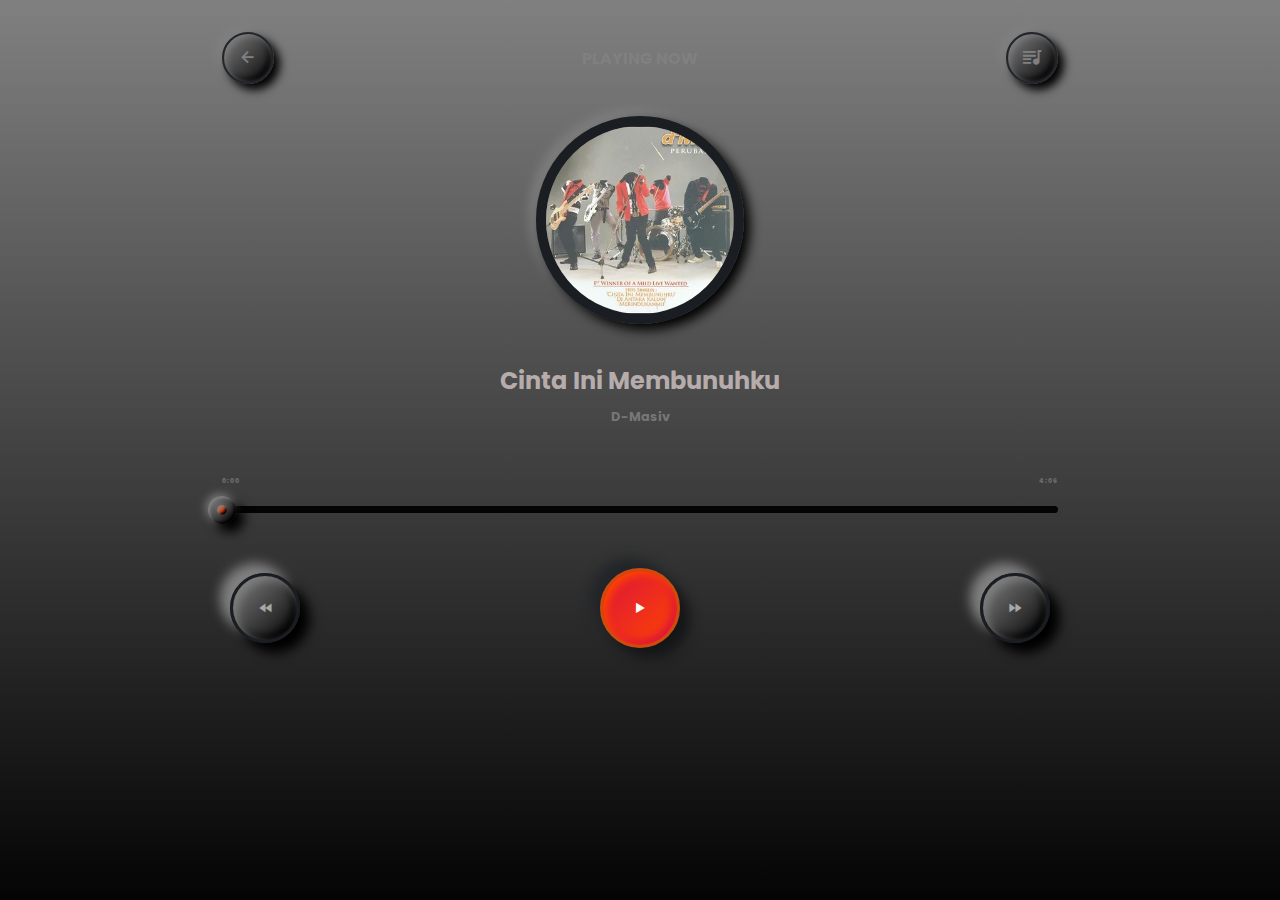
==== index.html @ 3b3ee55f "upload projek web music dengan html css dan js" ====
<!DOCTYPE html>
<html lang="en">
  <head>
    <meta charset="UTF-8" />
    <meta name="viewport" content="width=device-width, initial-scale=1.0" />
    <!-- main css -->
    <link rel="stylesheet" href="assets/css/style.css" />
    <!-- boxicons -->
    <link href="https://unpkg.com/boxicons@2.1.4/css/boxicons.min.css" rel="stylesheet" />
    <title>Web Music Player</title>
  </head>
  <body>
    <div class="wrapper">
      <header>
        <button class="hdbtn">
          <i class="bx bx-left-arrow-alt"></i>
        </button>
        <h3 class="p-now">Playing Now</h3>
        <button class="hdbtn">
          <i class="bx bxs-playlist"></i>
        </button>
      </header>
      <div class="player">
        <div class="img-area">
          <img src="assets/img/icon.png" alt="" />
        </div>
        <div class="song-details">
          <h1 class="name">Indra</h1>
          <h3 class="artist">Code</h3>
        </div>
        <div class="audioControl">
          <div class="song-timer">
            <span class="current-time">0:00</span>
            <span class="max-duration">0:00</span>
          </div>
          <div class="progress-area">
            <div class="progress-bar">
              <audio src="assets/sounds/music-1.mp3" id="main-audio"></audio>
            </div>
          </div>
        </div>
        <div class="controls">
          <button class="btn" id="preview"><i class="bx bx-rewind"></i></button>
          <button class="play-pause btn"><i class="bx bx-play"></i></button>
          <button class="btn" id="next"><i class="bx bx-fast-forward"></i></button>
        </div>
      </div>
    </div>
    <script src="assets/js/music-list.js"></script>
    <script src="assets/js/main.js"></script>
  </body>
</html>
---- assets/css/style.css ----
@import url("https://fonts.googleapis.com/css2?family=League+Spartan&family=Montserrat&family=Poppins:wght@400;500;600&family=Roboto+Slab&family=Ubuntu:wght@400;500;700&display=swap");
:root {
  /* background */
  --bg-01: linear-gradient(180deg, grey 0%, #040404 100%);
  --bg-02: linear-gradient(135deg, grey, #040404);
  --bg-03: linear-gradient(135deg, grey, #040404);
  --bg-04: #040404;

  --border-01: #22262a;
  --border-02: #1a1d21;

  /* box-shadow */
  --box-shadow1: 6px 6px 10px black, -6px -6px 10px grey, inset 2px 2px 6px grey, inset -3px -3px 6px black;
  --box-shadow2: -6px -6px 10px black, 6px 6px 10px grey, inset 2px 2px 6px grey, inset -3px -3px 6px black;
  --box-shadow3: 6px 6px 12px black, -6px -6px 12px grey;
  --box-shadow4: inset 2px 2px 3px 2px rgba(167, 169, 171, 0.2), inset -1px -1px 0px grey;
  --box-shadow5: 8px 8px 12px black, -2px -2px 10px grey, inset 2px 2px 3px grey, inset -2px -2px 3px black;
  --box-shadow6: 10px 10px 12px black, -10px -10px 12px grey, inset 4px 4px 8px grey, inset -4px -4px 8px black;
  --box-shadow7: 10px 10px 12px black, -10px -10px 12px grey, inset -4px -4px 8px grey, inset 4px 4px 8px black;
}

* {
  margin: 0;
  padding: 0;
  box-sizing: border-box;
  font-family: "Poppins", sans-serif;
}

body {
  font-family: "Poppins", sans-serif;
  background: var(--bg-01);
}
.wrapper {
  max-width: 900px;
  height: 100vh;
  text-align: center;
  padding: 2rem;
  margin: 0 auto;
  overflow: hidden;
}
header,
.song-timer,
.controls {
  display: flex;
  align-items: center;
  justify-content: space-between;
  text-align: center;
}
header .hdbtn {
  background: var(--bg-02);
  border: 2px solid var(--border-01);
  box-shadow: var(--box-shadow1);
  width: 52px;
  height: 52px;
  line-height: 52px;
  color: grey;
  font-size: 22px;
  border-radius: 50%;
  transition: all 0.3s ease;
}
.hdbtn:active {
  box-shadow: var(--box-shadow2);
}

header h3 {
  text-transform: uppercase;
  font-size: 1rem;
  color: grey;
}
.player {
  margin-top: 2rem;
}
img {
  width: 13rem;
  height: 13rem;
  margin-bottom: 2rem;
  object-fit: cover;
  border: 10px solid var(--border-02);
  border-radius: 50%;
  box-shadow: var(--box-shadow3);
}
.name {
  color: #c2b7b7ec;
  font-size: 1.5rem;
  text-transform: capitalize;
}
.artist {
  color: #808080de;
  font-size: 0.8rem;
  text-transform: capitalize;
  padding: 10px 0 20px 0;
}
.audioControl {
  margin: 30px 0 30px 0;
}
.song-timer {
  margin-bottom: 20px;
}
.song-timer span {
  font-size: 0.4rem;
  color: #6b6b6b;
  font-weight: 800;
  user-select: none;
}
.progress-area {
  height: 7px;
  width: 100%;
  margin-top: 15px;
  border-radius: 50px;
  background: var(--bg-04);
}

.progress-area .progress-bar {
  height: inherit;
  width: 0%;
  position: relative;
  border-radius: inherit;
  background: linear-gradient(90deg, crimson 0%, orange 80%);
  box-shadow: var(--box-shadow4);
}

.progress-bar::before {
  content: "";
  position: absolute;
  background: var(--bg-02);
  box-shadow: var(--box-shadow5);
  border-radius: 50%;
  top: 50%;
  right: -14px;
  z-index: 2;
  width: 28px;
  height: 28px;
  outline: none;
  border: none;
  pointer-events: none;
  transform: translateY(-50%);
  transition: all 0.2s ease;
}
.progress-bar::after {
  content: "";
  position: absolute;
  background: #ff4400e8;
  box-shadow: var(--box-shadow5);
  border-radius: 50%;
  top: 50%;
  right: -5px;
  z-index: 2;
  width: 10px;
  height: 10px;
  outline: none;
  border: none;
  pointer-events: none;
  transform: translateY(-50%);
  transition: all 0.2s ease;
}

.controls {
  margin: 55px 8px 5px 8px;
}
.btn {
  width: 70px;
  height: 70px;
  border-radius: 50%;
  border: 3px solid var(--border-02);
  transition: all 0.2s ease;
  background: var(--bg-03);
  box-shadow: var(--box-shadow6);
}

.btn:active {
  box-shadow: var(--box-shadow7);
}

.controls i {
  font-size: 1.3rem;
  user-select: none;
  color: #a7a9a7;
  display: flex;
  cursor: pointer;
  align-items: center;
  justify-content: center;
}
.controls .play-pause {
  width: 80px;
  height: 80px;
  display: flex;
  cursor: pointer;
  align-items: center;
  justify-content: center;
  border-radius: 50%;
}
.play-pause i {
  text-align: center;
  color: #fff;
}
.play-pause {
  border: 3px solid #ce4b0e;
  background: linear-gradient(135deg, crimson, orangered);
  box-shadow: 10px 10px 12px #151618, -10px -10px 12px #222529, inset 4px 4px 8px orangered, inset -4px -4px 8px crimson;
}
.play-pause:active {
  box-shadow: 10px 10px 12px #151618, -10px -10px 12px #222529, inset -10px -10px 8px orangered, inset 10px 10px 8px crimson;
}

.rotate {
  animation: rotation 8s infinite linear;
  transform-origin: center;
}

@keyframes rotation {
  from {
    transform: rotate(0);
  }
  to {
    transform: rotate(360deg);
  }
}
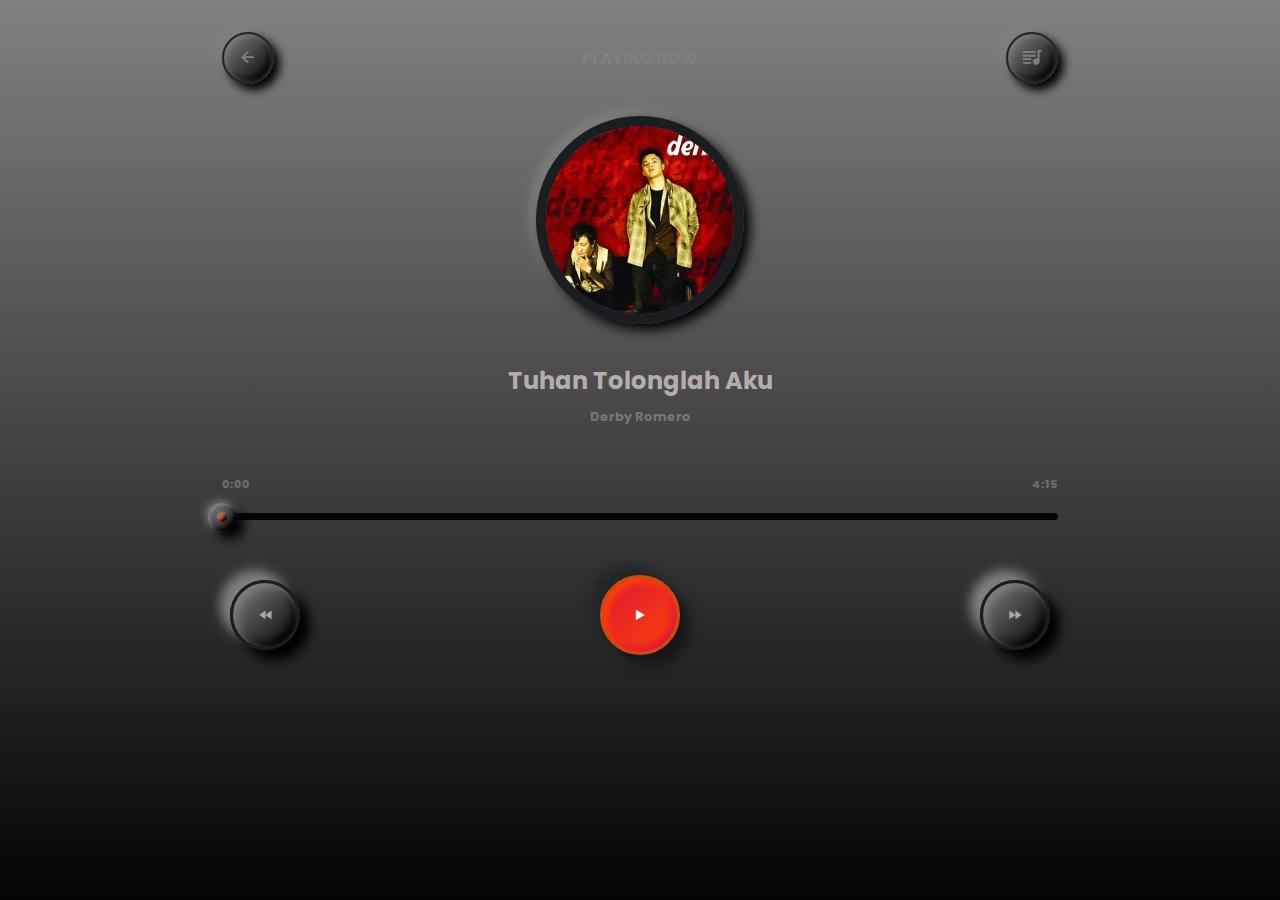
==== commit cf5475dd: "add music" ====
--- a/index.html
+++ b/index.html
@@ -30,8 +30,8 @@
         </div>
         <div class="audioControl">
           <div class="song-timer">
-            <span class="current-time">0:00</span>
-            <span class="max-duration">0:00</span>
+            <span class="current-time">00:00</span>
+            <span class="max-duration">00:00</span>
           </div>
           <div class="progress-area">
             <div class="progress-bar">
--- a/assets/css/style.css
+++ b/assets/css/style.css
@@ -97,7 +97,7 @@
   margin-bottom: 20px;
 }
 .song-timer span {
-  font-size: 0.4rem;
+  font-size: 0.7rem;
   color: #6b6b6b;
   font-weight: 800;
   user-select: none;
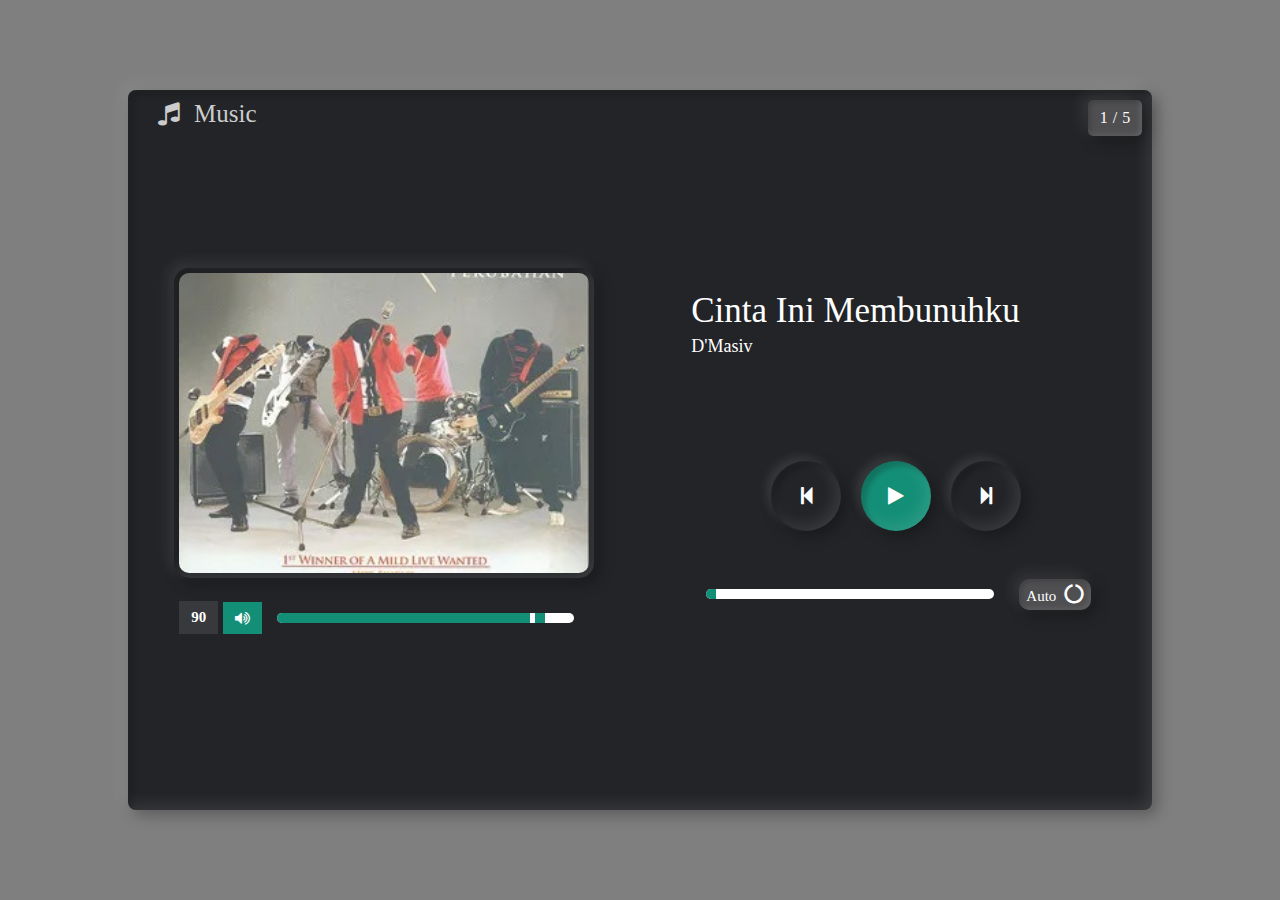
==== commit a8da2f23: "update code web music player" ====
--- a/index.html
+++ b/index.html
@@ -1,52 +1,66 @@
 <!DOCTYPE html>
-<html lang="en">
-  <head>
-    <meta charset="UTF-8" />
-    <meta name="viewport" content="width=device-width, initial-scale=1.0" />
-    <!-- main css -->
-    <link rel="stylesheet" href="assets/css/style.css" />
-    <!-- boxicons -->
-    <link href="https://unpkg.com/boxicons@2.1.4/css/boxicons.min.css" rel="stylesheet" />
-    <title>Web Music Player</title>
-  </head>
-  <body>
-    <div class="wrapper">
-      <header>
-        <button class="hdbtn">
-          <i class="bx bx-left-arrow-alt"></i>
-        </button>
-        <h3 class="p-now">Playing Now</h3>
-        <button class="hdbtn">
-          <i class="bx bxs-playlist"></i>
-        </button>
-      </header>
-      <div class="player">
-        <div class="img-area">
-          <img src="assets/img/icon.png" alt="" />
+<html>
+<head>
+	<title>Web Music player</title>
+    <meta name="viewport" content="width=device-width, initial-scale=1.0">
+	  <link rel="stylesheet" href="https://cdnjs.cloudflare.com/ajax/libs/font-awesome/4.7.0/css/font-awesome.min.css">
+    <link rel="stylesheet" type="text/css" href="assets/css/style.css">
+</head>
+
+<body>
+
+  <div class="main">
+  	<p id="logo"><i class="fa fa-music"></i>Music</p>
+    
+        <!-- show_song_number -->
+        <div class="show_song_no">
+          <p id="present">1</p>
+          <p>/</p>
+          <p id="total">5</p>
         </div>
-        <div class="song-details">
-          <h1 class="name">Indra</h1>
-          <h3 class="artist">Code</h3>
+
+
+    <!--- left part --->
+     <div class="left">
+
+      <!--- song img --->
+      <img id="track_image">
+         <div class="volume">
+            <p id="volume_show">90</p>
+            <i class="fa fa-volume-up" aria-hidden="true" onclick="mute_sound()" id="volume_icon"></i>
+            <input type="range" min="0" max="100" value="90" onchange="volume_change()" id="volume">  
+         </div>
+
+     </div>
+ 
+     <!--- right part --->
+  	 <div class="right">
+       <!--- song title & artist name --->
+       <div class="song_detail">
+           <p id="title">title.mp3</p>
+           <p id="artist">Artist name</p>
+       </div>
+
+      <!--- middle part --->
+  	 	<div class="middle">
+  	       <button onclick="previous_song()" id="pre"><i class="fa fa-step-backward" aria-hidden="true"></i></button>
+      	   <button onclick="justplay()" id="play"><i class="fa fa-play" aria-hidden="true"></i></button>
+  	       <button onclick="next_song()" id="next"><i class="fa fa-step-forward" aria-hidden="true"></i></button>
+  	   </div>
+
+       <!--- song duration part --->
+        <div class="duration">
+           <input type="range" min="0" max="100" value="0" id="duration_slider" onchange="change_duration()">
+           <button id="auto" onclick="autoplay_switch()">Auto &nbsp;<i class="fa fa-circle-o-notch" aria-hidden="true"></i></button>
         </div>
-        <div class="audioControl">
-          <div class="song-timer">
-            <span class="current-time">00:00</span>
-            <span class="max-duration">00:00</span>
-          </div>
-          <div class="progress-area">
-            <div class="progress-bar">
-              <audio src="assets/sounds/music-1.mp3" id="main-audio"></audio>
-            </div>
-          </div>
-        </div>
-        <div class="controls">
-          <button class="btn" id="preview"><i class="bx bx-rewind"></i></button>
-          <button class="play-pause btn"><i class="bx bx-play"></i></button>
-          <button class="btn" id="next"><i class="bx bx-fast-forward"></i></button>
-        </div>
-      </div>
-    </div>
-    <script src="assets/js/music-list.js"></script>
-    <script src="assets/js/main.js"></script>
-  </body>
-</html>
+           
+  	</div>
+
+
+  </div>
+   
+  <!--- Add javascript file --->
+  <script src="assets//js/main.js"></script>
+
+</body>
+</html>--- a/assets/css/style.css
+++ b/assets/css/style.css
@@ -1,217 +1,301 @@
-@import url("https://fonts.googleapis.com/css2?family=League+Spartan&family=Montserrat&family=Poppins:wght@400;500;600&family=Roboto+Slab&family=Ubuntu:wght@400;500;700&display=swap");
-:root {
-  /* background */
-  --bg-01: linear-gradient(180deg, grey 0%, #040404 100%);
-  --bg-02: linear-gradient(135deg, grey, #040404);
-  --bg-03: linear-gradient(135deg, grey, #040404);
-  --bg-04: #040404;
-
-  --border-01: #22262a;
-  --border-02: #1a1d21;
-
-  /* box-shadow */
-  --box-shadow1: 6px 6px 10px black, -6px -6px 10px grey, inset 2px 2px 6px grey, inset -3px -3px 6px black;
-  --box-shadow2: -6px -6px 10px black, 6px 6px 10px grey, inset 2px 2px 6px grey, inset -3px -3px 6px black;
-  --box-shadow3: 6px 6px 12px black, -6px -6px 12px grey;
-  --box-shadow4: inset 2px 2px 3px 2px rgba(167, 169, 171, 0.2), inset -1px -1px 0px grey;
-  --box-shadow5: 8px 8px 12px black, -2px -2px 10px grey, inset 2px 2px 3px grey, inset -2px -2px 3px black;
-  --box-shadow6: 10px 10px 12px black, -10px -10px 12px grey, inset 4px 4px 8px grey, inset -4px -4px 8px black;
-  --box-shadow7: 10px 10px 12px black, -10px -10px 12px grey, inset -4px -4px 8px grey, inset 4px 4px 8px black;
-}
-
-* {
-  margin: 0;
-  padding: 0;
-  box-sizing: border-box;
-  font-family: "Poppins", sans-serif;
-}
-
-body {
-  font-family: "Poppins", sans-serif;
-  background: var(--bg-01);
-}
-.wrapper {
-  max-width: 900px;
-  height: 100vh;
-  text-align: center;
-  padding: 2rem;
-  margin: 0 auto;
-  overflow: hidden;
-}
-header,
-.song-timer,
-.controls {
+*{
+	margin: 0;
+	padding: 0;
+	font-family: cursive;
+}
+body{
+	min-height: 100vh;
+	display: grid;
+	place-items: center;
+	background: rgba(0,0,0,0.5);
+}
+.main{
+	position: relative;
+	min-height: 80vh;
+	width: 80%;
+	display: flex;
+	align-items: center;
+	justify-content: center;
+	background: #232427;
+	border-radius: 8px;
+	box-shadow: inset 5px 5px 5px rgba(0,0,0,0.2),
+	 inset -5px -5px 15px rgba(255,255,255,0.1),
+	 5px 5px 15px rgba(0,0,0,0.3),
+	 -5px -5px 15px rgba(255,255,255,0.1);
+}
+.main button{
+	padding: 10px 12px;
+	margin: 0 10px;
+}
+.main #logo{
+	position: absolute;
+	top: 10px;
+	left: 30px;
+	font-size: 25px;
+	color: #ccc;
+}
+.main #logo i{
+	margin-right: 15px;
+}
+
+/* left & right part */
+.left{
+	width: 50%;
+	display: flex;
+	align-items: center;
+	justify-content: center;
+	flex-direction: column;
+}
+
+/* song image */
+.left img{
+	height: 300px;
+	width: 80%;
+	border-radius: 15px;
+	object-fit: cover;
+	box-shadow: inset 5px 5px 5px rgba(0,0,0,0.2),
+	 inset -5px -5px 15px rgba(255,255,255,0.1),
+	 5px 5px 15px rgba(0,0,0,0.3),
+	 -5px -5px 15px rgba(255,255,255,0.1);
+	 padding: 5px;
+}
+
+/* both range slider part */
+input[type="range"] {
+	-webkit-appearance: none;
+	width: 50%;
+	outline: none;
+	height: 10px;
+	margin: 0 15px;
+	overflow: hidden;
+	border-radius: 10px;
+}
+input[type="range"]::-webkit-slider-thumb{
+	-webkit-appearance: none;
+	height: 10px;
+	width: 10px;
+	background: #148F77;
+	cursor: pointer;
+	box-shadow: -415px 0 0 400px #148F77;
+}
+.right input[type=range]{
+	width: 40%;
+}
+
+/* volume part */
+.left .volume{
+	margin-top: 25px;
+	width: 80%;
+	height: 30px;
+	display: flex;
+	align-items: center;
+	justify-content: center;
+	color: #fff;
+/*	border: 1px solid #fff;*/
+}
+.volume input[type="range"] {
+	flex: 1;
+}
+.left .volume p{
+	font-weight: bold;
+	font-size: 15px;
+}
+.left .volume i{
+	cursor: pointer;
+	padding: 8px 12px;
+	background: #148F77;
+}
+.left .volume i:hover{
+	background: rgba(245,245,245,0.1);
+}
+.volume #volume_show{
+	padding: 8px 12px;
+	margin: 0 5px 0 0;
+	background: rgba(245,245,245,0.1);
+}
+
+/* right part */
+.right{
+	width: 50%;
+	padding: 10px 0;
+	display: flex;
+	align-items: center;
+	flex-direction: column;
+}
+ .right .middle{
+ 	width: 100%;
+    display: flex;
+	align-items: center;
+	justify-content: center;
+}
+.right .middle button{
+	border: none;
+	height: 70px;
+	width: 70px;
+	border-radius: 50%;	
+    display: flex;
+	align-items: center;
+	justify-content: center;
+	cursor: pointer;
+	outline: none;
+	transition: 0.5s;
+	background: #232427;
+	box-shadow: inset 5px 5px 5px rgba(0,0,0,0.2),
+	 inset -5px -5px 15px rgba(255,255,255,0.1),
+	 5px 5px 15px rgba(0,0,0,0.3),
+	 -5px -5px 10px rgba(255,255,255,0.1);
+}
+.song_detail{
+	position: relative;
+	width: 80%;
+	overflow: hidden;
+	margin-bottom: 6.5em;
+/*	border: 1px solid #fff;*/
+}
+.song_detail #title{
+	text-transform: capitalize;
+	color: #fff;
+	font-size: 35px;
+}
+.song_detail #artist{
+	text-transform: capitalize;
+	color: #fff;
+	font-size: 18px;
+	margin-top: 5px;
+}
+.right .duration{
+	margin-top: 3em;
+	position: relative;
+	display: flex;
+	align-items: center;
+	justify-content: center;
+	width: 80%;
+/*	border: 1px solid #fff;*/
+}
+.duration input[type="range"] {
+	flex: 1;
+}
+.right #auto{
+	font-size: 15px;
+	text-align: center;
+	cursor: pointer;
+	border: none;
+	padding: 5px 7px;
+	color: #fff;
+	background: rgba(255,255,255,0.2);
+	outline: none;
+	border-radius: 10px;
+	box-shadow: inset 2px 2px 5px rgba(0,0,0,0.2),
+	 inset -2px -2px 5px rgba(255,255,255,0.1),
+	 5px 5px 15px rgba(0,0,0,0.3),
+	 -5px -5px 15px rgba(255,255,255,0.1);
+}
+#play{
+	background: #148F77;
+}
+.right button:hover{
+	background: #148F77;
+}
+.right i:before{
+	color: #fff;
+	font-size: 20px;
+}
+.show_song_no{
+  position: absolute;
+  top: 10px;
+  right: 10px;
+  width: 30px;
+  height: 20px;
   display: flex;
   align-items: center;
-  justify-content: space-between;
-  text-align: center;
-}
-header .hdbtn {
-  background: var(--bg-02);
-  border: 2px solid var(--border-01);
-  box-shadow: var(--box-shadow1);
-  width: 52px;
-  height: 52px;
-  line-height: 52px;
-  color: grey;
-  font-size: 22px;
-  border-radius: 50%;
-  transition: all 0.3s ease;
-}
-.hdbtn:active {
-  box-shadow: var(--box-shadow2);
-}
-
-header h3 {
-  text-transform: uppercase;
-  font-size: 1rem;
-  color: grey;
-}
-.player {
-  margin-top: 2rem;
-}
-img {
-  width: 13rem;
-  height: 13rem;
-  margin-bottom: 2rem;
-  object-fit: cover;
-  border: 10px solid var(--border-02);
-  border-radius: 50%;
-  box-shadow: var(--box-shadow3);
-}
-.name {
-  color: #c2b7b7ec;
-  font-size: 1.5rem;
-  text-transform: capitalize;
-}
-.artist {
-  color: #808080de;
-  font-size: 0.8rem;
-  text-transform: capitalize;
-  padding: 10px 0 20px 0;
-}
-.audioControl {
-  margin: 30px 0 30px 0;
-}
-.song-timer {
-  margin-bottom: 20px;
-}
-.song-timer span {
-  font-size: 0.7rem;
-  color: #6b6b6b;
-  font-weight: 800;
-  user-select: none;
-}
-.progress-area {
-  height: 7px;
-  width: 100%;
-  margin-top: 15px;
-  border-radius: 50px;
-  background: var(--bg-04);
-}
-
-.progress-area .progress-bar {
-  height: inherit;
-  width: 0%;
-  position: relative;
-  border-radius: inherit;
-  background: linear-gradient(90deg, crimson 0%, orange 80%);
-  box-shadow: var(--box-shadow4);
-}
-
-.progress-bar::before {
-  content: "";
-  position: absolute;
-  background: var(--bg-02);
-  box-shadow: var(--box-shadow5);
-  border-radius: 50%;
-  top: 50%;
-  right: -14px;
-  z-index: 2;
-  width: 28px;
-  height: 28px;
-  outline: none;
-  border: none;
-  pointer-events: none;
-  transform: translateY(-50%);
-  transition: all 0.2s ease;
-}
-.progress-bar::after {
-  content: "";
-  position: absolute;
-  background: #ff4400e8;
-  box-shadow: var(--box-shadow5);
-  border-radius: 50%;
-  top: 50%;
-  right: -5px;
-  z-index: 2;
-  width: 10px;
-  height: 10px;
-  outline: none;
-  border: none;
-  pointer-events: none;
-  transform: translateY(-50%);
-  transition: all 0.2s ease;
-}
-
-.controls {
-  margin: 55px 8px 5px 8px;
-}
-.btn {
-  width: 70px;
-  height: 70px;
-  border-radius: 50%;
-  border: 3px solid var(--border-02);
-  transition: all 0.2s ease;
-  background: var(--bg-03);
-  box-shadow: var(--box-shadow6);
-}
-
-.btn:active {
-  box-shadow: var(--box-shadow7);
-}
-
-.controls i {
-  font-size: 1.3rem;
-  user-select: none;
-  color: #a7a9a7;
-  display: flex;
-  cursor: pointer;
-  align-items: center;
   justify-content: center;
-}
-.controls .play-pause {
-  width: 80px;
-  height: 80px;
-  display: flex;
-  cursor: pointer;
-  align-items: center;
-  justify-content: center;
-  border-radius: 50%;
-}
-.play-pause i {
-  text-align: center;
+  padding: 8px 12px;
   color: #fff;
-}
-.play-pause {
-  border: 3px solid #ce4b0e;
-  background: linear-gradient(135deg, crimson, orangered);
-  box-shadow: 10px 10px 12px #151618, -10px -10px 12px #222529, inset 4px 4px 8px orangered, inset -4px -4px 8px crimson;
-}
-.play-pause:active {
-  box-shadow: 10px 10px 12px #151618, -10px -10px 12px #222529, inset -10px -10px 8px orangered, inset 10px 10px 8px crimson;
-}
-
-.rotate {
-  animation: rotation 8s infinite linear;
-  transform-origin: center;
-}
-
-@keyframes rotation {
-  from {
-    transform: rotate(0);
-  }
-  to {
-    transform: rotate(360deg);
-  }
-}
+  border-radius: 5px;
+  background: rgba(255,255,255,0.2);
+  box-shadow: inset 2px 2px 5px rgba(0,0,0,0.2),
+	 inset -2px -2px 5px rgba(255,255,255,0.1),
+	 5px 5px 15px rgba(0,0,0,0.3),
+	 -5px -5px 15px rgba(255,255,255,0.1);
+
+}
+.show_song_no p:nth-child(2){
+	margin: 0 5px;
+}
+
+/*responsive*/
+@media(max-width: 700px){
+	.main{
+		min-height: 100vh;
+		width: 100%;
+		flex-direction: column;
+	}
+	.right{
+		margin-top: 50px;
+		width: 60%;
+	}
+	.right .duration{
+        width: 90%;
+	}
+	.left{
+		margin-top: 5em;
+	    width: 60%;
+	}
+	.left img{
+        min-width: 90%;
+        height: 180px;
+	}
+	.main #logo{
+		display: none;
+	}
+	.song_detail{
+		position: absolute;
+		top: 5px;
+		left: 10px;
+		width: 80%;
+		height: 70px;
+	}
+	.song_detail #title{
+		font-size: 1.8em;
+	}
+}
+
+@media(max-width: 500px){
+	.main{
+		min-height: 100vh;
+		width: 100%;
+		flex-direction: column;
+	}
+	.right{
+		margin-top: 50px;
+		width: 80%;
+	}
+	.left{
+		margin-top: 5em;
+	    width: 80%;
+	}
+	.left img{
+        min-width: 90%;
+        height: 180px;
+	}
+	.main #logo{
+		display: none;
+	}
+	.song_detail{
+		position: absolute;
+		top: 5px;
+		left: 10px;
+		width: 80%;
+		height: 70px;
+	}
+	.song_detail #title{
+		font-size: 1.5em;
+	}
+	.song_detail #artist{
+		font-size: 0.8em;
+	}
+	.right .middle button{
+		height: 62px;
+	    width: 62px;
+	}
+}